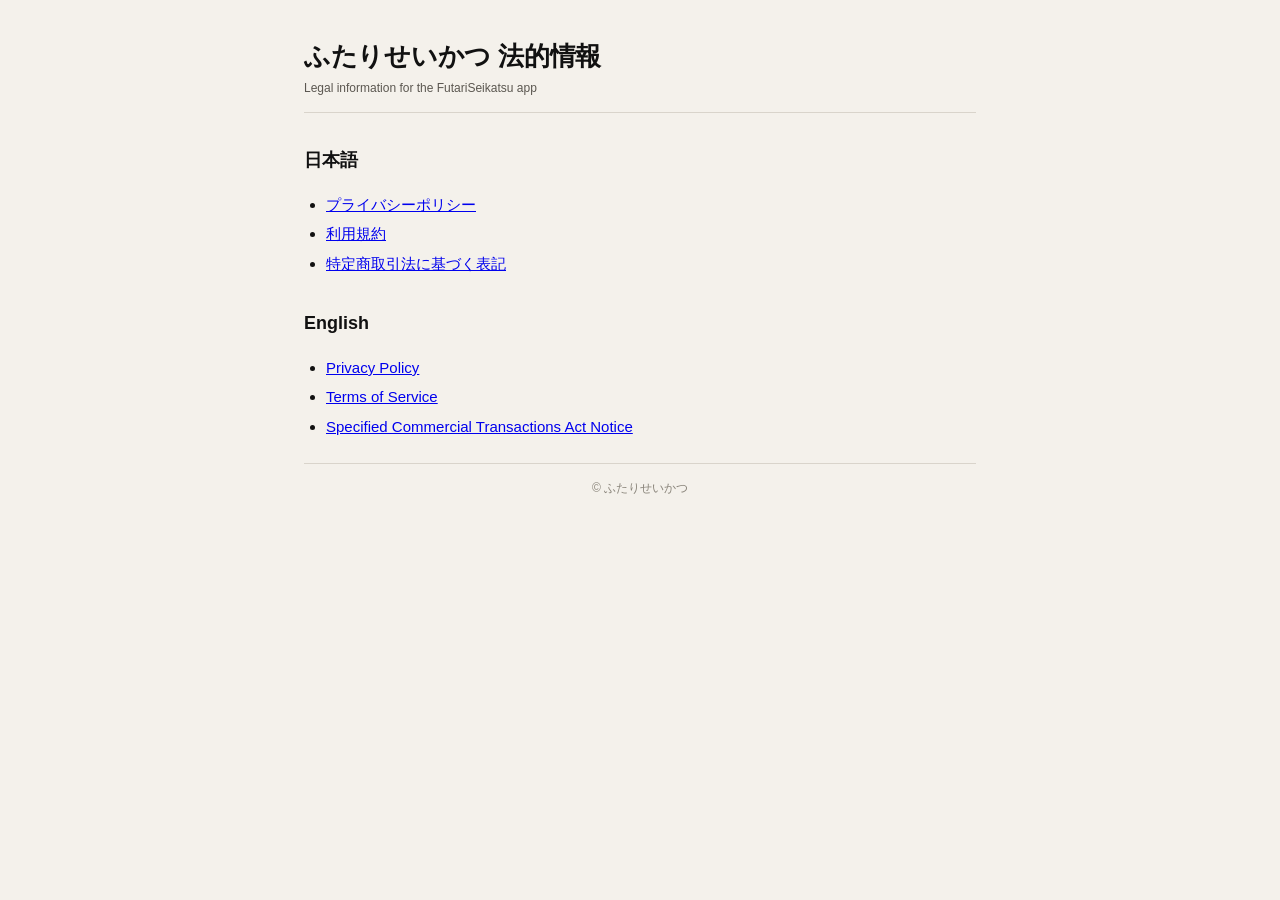
==== index.html @ ec70d280 "Add legal pages for FutariSeikatsu (privacy / terms / tokushoho) Static site for GitHub Pages, mirro" ====
<!doctype html>
<html lang="ja">
  <head>
    <meta charset="utf-8" />
    <meta name="viewport" content="width=device-width, initial-scale=1" />
    <meta name="robots" content="index,follow" />
    <title>ふたりせいかつ 法的情報</title>
    <link rel="stylesheet" href="./legal/shared/style.css" />
  </head>
  <body>
    <main class="legal">
      <header class="head">
        <div>
          <h1>ふたりせいかつ 法的情報</h1>
          <div class="sub">Legal information for the FutariSeikatsu app</div>
        </div>
      </header>

      <h2>日本語</h2>
      <ul>
        <li><a href="./legal/privacy/ja/">プライバシーポリシー</a></li>
        <li><a href="./legal/terms/ja/">利用規約</a></li>
        <li><a href="./legal/tokushoho/ja/">特定商取引法に基づく表記</a></li>
      </ul>

      <h2>English</h2>
      <ul>
        <li><a href="./legal/privacy/en/">Privacy Policy</a></li>
        <li><a href="./legal/terms/en/">Terms of Service</a></li>
        <li><a href="./legal/tokushoho/en/">Specified Commercial Transactions Act Notice</a></li>
      </ul>

      <footer class="bottom">© ふたりせいかつ</footer>
    </main>
  </body>
</html>
---- legal/shared/style.css ----
/*
  ふたりせいかつ 法務ページ共有スタイル。
  worldview: Soft Brutalist Minimal Grid。落ち着いた色とフラットレイアウト、絵文字や装飾を避ける。
  アクセントはアプリのプライマリ Warm Mint (#84D4C8) を、クリーム地でのコントラスト確保のため暗く調整した値。
*/

:root {
  --bg: #f4f1eb;
  --surface: #ffffff;
  --line: #d9d4cb;
  --text: #111111;
  --text-muted: #5b5750;
  --text-subtle: #8a857b;
  --accent: #35887a;
  --link: #3f5a62;
}

* {
  box-sizing: border-box;
}

html,
body {
  margin: 0;
  padding: 0;
}

body {
  background: var(--bg);
  color: var(--text);
  font-family: -apple-system, "Hiragino Sans", "Helvetica Neue", "Yu Gothic", "Segoe UI", Arial,
    sans-serif;
  font-size: 16px;
  line-height: 1.7;
  -webkit-text-size-adjust: 100%;
}

main.legal {
  max-width: 720px;
  margin: 0 auto;
  padding: 40px 24px 64px;
}

header.head {
  border-bottom: 1px solid var(--line);
  padding-bottom: 14px;
  margin-bottom: 28px;
  display: flex;
  justify-content: space-between;
  align-items: flex-end;
  gap: 16px;
  flex-wrap: wrap;
}

header.head h1 {
  margin: 0;
  font-size: 26px;
  line-height: 1.3;
  font-weight: 700;
  letter-spacing: -0.01em;
}

header.head .sub {
  font-size: 12px;
  color: var(--text-muted);
  margin-top: 4px;
}

nav.lang {
  font-size: 13px;
  color: var(--text-subtle);
}

nav.lang a {
  color: var(--text-subtle);
  text-decoration: none;
  margin: 0 4px;
}

nav.lang a.active {
  color: var(--accent);
  font-weight: 700;
}

nav.lang a:hover {
  color: var(--text-muted);
}

main.legal h2 {
  font-size: 18px;
  margin-top: 32px;
  margin-bottom: 8px;
  font-weight: 700;
}

main.legal h3 {
  font-size: 15px;
  margin-top: 20px;
  margin-bottom: 6px;
  font-weight: 700;
  color: var(--text-muted);
}

main.legal p,
main.legal li {
  font-size: 15px;
  color: var(--text);
}

main.legal ul,
main.legal ol {
  padding-left: 22px;
}

main.legal li {
  margin: 4px 0;
}

main.legal strong {
  font-weight: 700;
}

main.legal code {
  background: var(--surface);
  border: 1px solid var(--line);
  padding: 1px 6px;
  border-radius: 3px;
  font-family: "SF Mono", Menlo, Consolas, monospace;
  font-size: 13px;
}

footer.revisions {
  margin-top: 48px;
  padding-top: 18px;
  border-top: 1px solid var(--line);
  font-size: 13px;
  color: var(--text-muted);
}

footer.revisions strong {
  display: block;
  margin-bottom: 6px;
}

footer.revisions ul {
  list-style: none;
  padding-left: 0;
  margin: 0;
}

footer.revisions li {
  margin: 3px 0;
}

footer.bottom {
  margin-top: 24px;
  padding-top: 14px;
  border-top: 1px solid var(--line);
  font-size: 12px;
  color: var(--text-subtle);
  text-align: center;
}

@media (max-width: 480px) {
  main.legal {
    padding: 24px 16px 48px;
  }
  header.head h1 {
    font-size: 22px;
  }
}
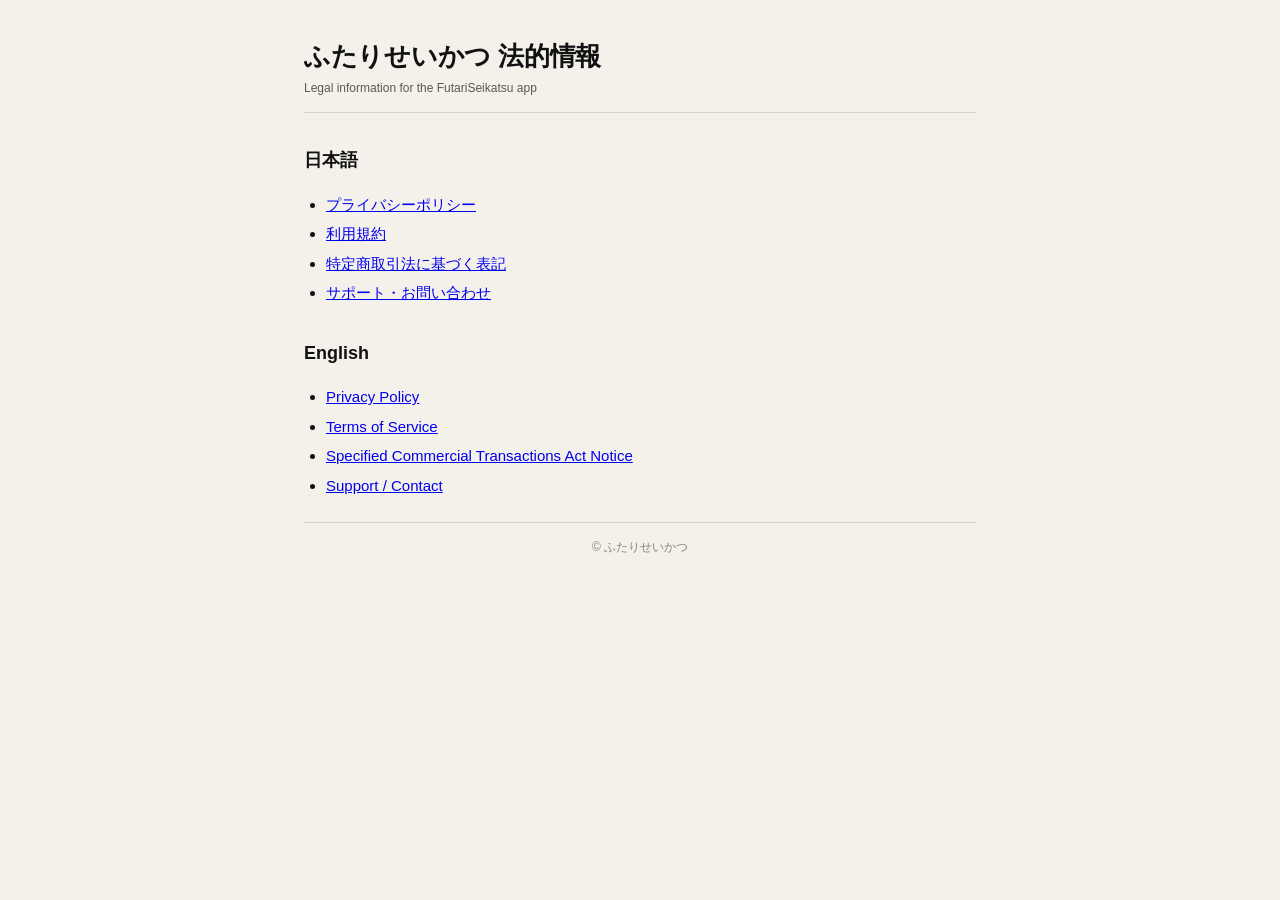
==== commit 8dccd7a8: "feat(support): サポート（問い合わせ）ページを足す App Store Connect のサポート URL に使うページがなかった。 連絡先のメールと、よくある質問（つながり方・解約・購" ====
--- a/index.html
+++ b/index.html
@@ -21,6 +21,7 @@
         <li><a href="./legal/privacy/ja/">プライバシーポリシー</a></li>
         <li><a href="./legal/terms/ja/">利用規約</a></li>
         <li><a href="./legal/tokushoho/ja/">特定商取引法に基づく表記</a></li>
+        <li><a href="./legal/support/ja/">サポート・お問い合わせ</a></li>
       </ul>
 
       <h2>English</h2>
@@ -28,6 +29,7 @@
         <li><a href="./legal/privacy/en/">Privacy Policy</a></li>
         <li><a href="./legal/terms/en/">Terms of Service</a></li>
         <li><a href="./legal/tokushoho/en/">Specified Commercial Transactions Act Notice</a></li>
+        <li><a href="./legal/support/en/">Support / Contact</a></li>
       </ul>
 
       <footer class="bottom">© ふたりせいかつ</footer>
